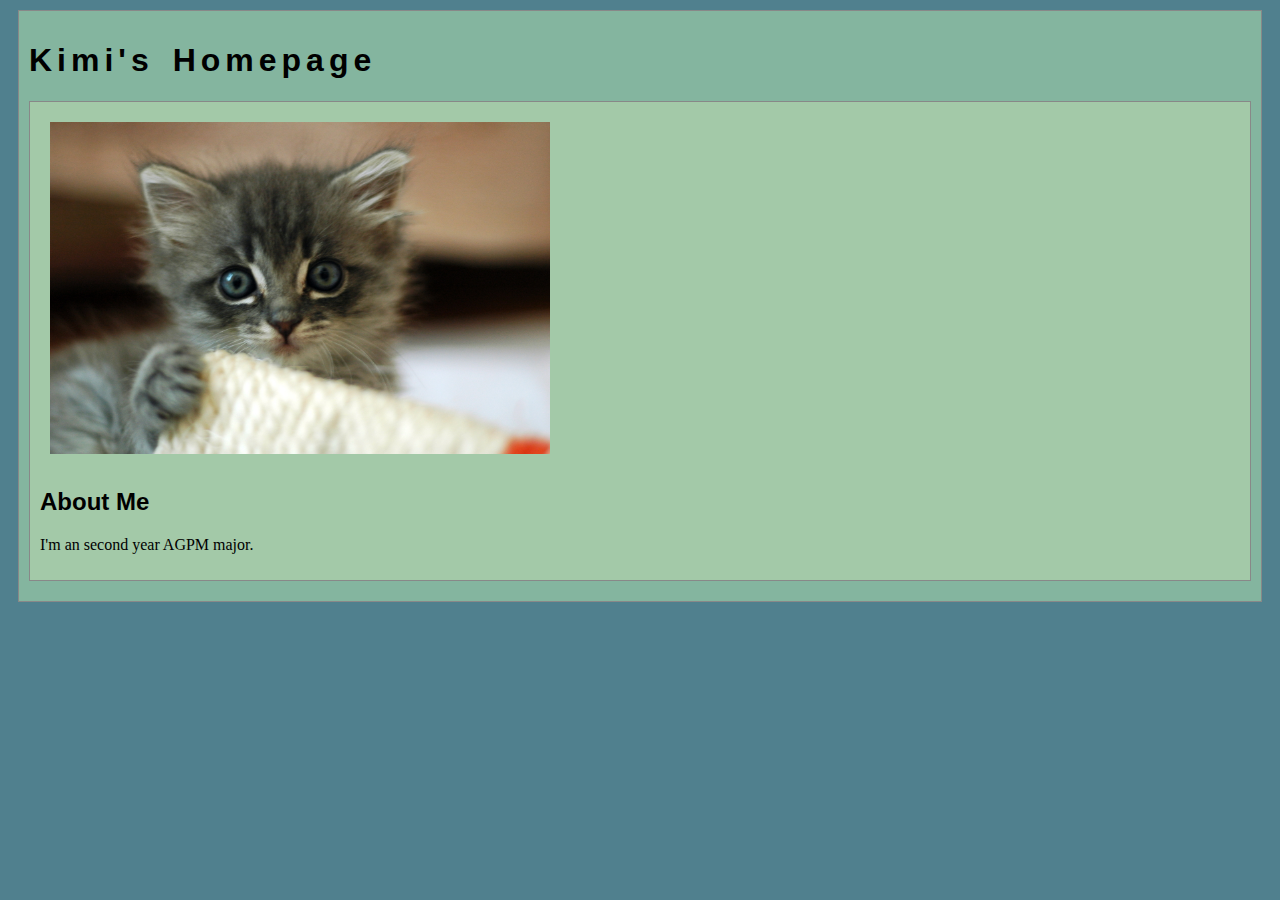
==== index.html @ 4eef9e46 "customize homepage." ====
<!DOCTYPE html>
<html>
<head>
	<!-- This title is used for tabs and bookmarks -->
	<title>Kimi's Homepage</title>

	<!-- Use UTF character set, a good idea with any webpage -->
	<meta charset="UTF-8" />
	<!-- Set viewport so page remains consistently scaled w narrow devices -->
	<meta name="viewport" content="width=device-width, initial-scale=1.0" />

	<!-- Include a sitewide CSS file for consistent styling across the site -->
	<link rel="stylesheet" type="text/css" href="css/site.css">
	<!-- Lab-specifc CSS file for any special styling of this particular page -->
	<link rel="stylesheet" type="text/css" href="css/homepage.css">
	<!-- Link to javascript file - DEFER waits until all elements are rendered -->

	<!-- <script type="text/javascript" src="./js/lab.js" DEFER></script> -->
</head>
<body>
	<!-- Style this page by changing the CSS in ../css/site.css or css/lab.css -->
	<main id="content">
		<section>
			<h1>Kimi's Homepage</h1>
			<div class="minor-section">
					<!-- Note that all filenames use lowercase and no spaces -->
					<img class="cat-photo" src="./img/cute-grey-kitten.jpg">
					<h2>About Me</h2>
					<p>I'm an second year AGPM major.</p>
			</div>

		</section>
		<nav id="links">
			<!-- Put links to labs here. -->
		</nav>
	</main>
</body>
</html>
---- css/site.css ----
/* we can use a single css file to style all the files in our wwebsite */

/* you can pick your own background colors, text colors, and fonts */

/* we can select an html element tag, in this case "body" will apply to the whole document */
body {
  background-color: #50808E;
}

/* we can have rules apply to multiple elements at the same time with commas */
h1,h2,h3 {
  font-family: sans-serif;
}

/* and we can have rules that overlap other rules, both take effect */
h1 {
  letter-spacing: 5px;
  word-spacing: 5px;
  font-size: 200%;
}

/* the hashtag in a CSS selector selects an element by id, e.g., id="content" */
#content {
  margin: 10px;
  padding: 10px;
  border: solid 1px #888;
  background-color: #84B59F;
}

/* the period in a CSS selector selects an element by class, e.g., class="minor-section" */
.minor-section {
  padding: 10px;
  margin-bottom: 10px;
  border: solid 1px #888;
  background-color: #A3C9A8;
}
---- css/homepage.css ----
/* this css file will only style the homepage of our site */

.cat-photo {
  margin: 10px;
  max-width: 500px;
}
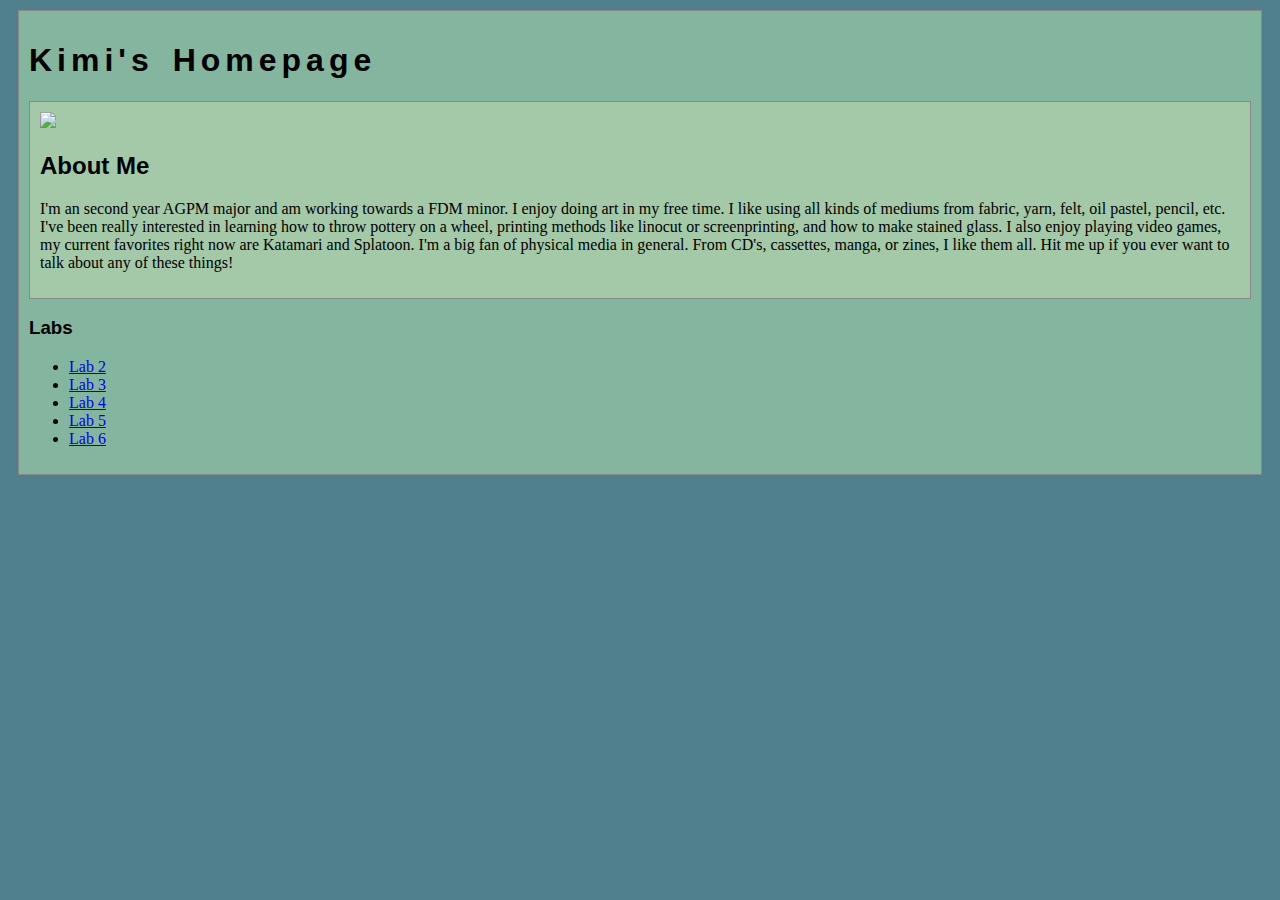
==== commit 31fe708b: "update" ====
--- a/index.html
+++ b/index.html
@@ -24,14 +24,22 @@
 			<h1>Kimi's Homepage</h1>
 			<div class="minor-section">
 					<!-- Note that all filenames use lowercase and no spaces -->
-					<img class="cat-photo" src="./img/cute-grey-kitten.jpg">
+					<img class="photo" src="C:\Users\kjyam\OneDrive\Documents\GitHub\art101\img\photo.jpg" width="500px">
 					<h2>About Me</h2>
-					<p>I'm an second year AGPM major.</p>
+					<p>I'm an second year AGPM major and am working towards a FDM minor. I enjoy doing art in my free time. I like using all kinds of mediums from fabric, yarn, felt, oil pastel, pencil, etc. I've been really interested in learning how to throw pottery on a wheel, printing methods like linocut or screenprinting, and how to make stained glass. I also enjoy playing video games, my current favorites right now are Katamari and Splatoon. I'm a big fan of physical media in general. From CD's, cassettes, manga, or zines, I like them all. Hit me up if you ever want to talk about any of these things!   </p>
 			</div>
 
 		</section>
 		<nav id="links">
-			<!-- Put links to labs here. -->
+			<h3>Labs</h3>
+			<ul>
+				<li><a href="C:\Users\kjyam\OneDrive\Documents\GitHub\art101\lab2\index.html">Lab 2</a></li>
+				<li><a href="C:\Users\kjyam\OneDrive\Documents\GitHub\art101\lab3\index.html">Lab 3</a></li>
+				<li><a href="C:\Users\kjyam\OneDrive\Documents\GitHub\art101\lab4\index.html">Lab 4</a></li>
+				<li><a href="C:\Users\kjyam\OneDrive\Documents\GitHub\art101\lab5\index.html">Lab 5</a></li>
+				<li><a href="C:\Users\kjyam\OneDrive\Documents\GitHub\art101\lab6\index.html">Lab 6</a></li>
+			</ul>
+			
 		</nav>
 	</main>
 </body>
--- a/css/homepage.css
+++ b/css/homepage.css
@@ -1,6 +1,6 @@
 /* this css file will only style the homepage of our site */
 
-.cat-photo {
+#photo{
   margin: 10px;
-  max-width: 500px;
+  width: 300px;
 }
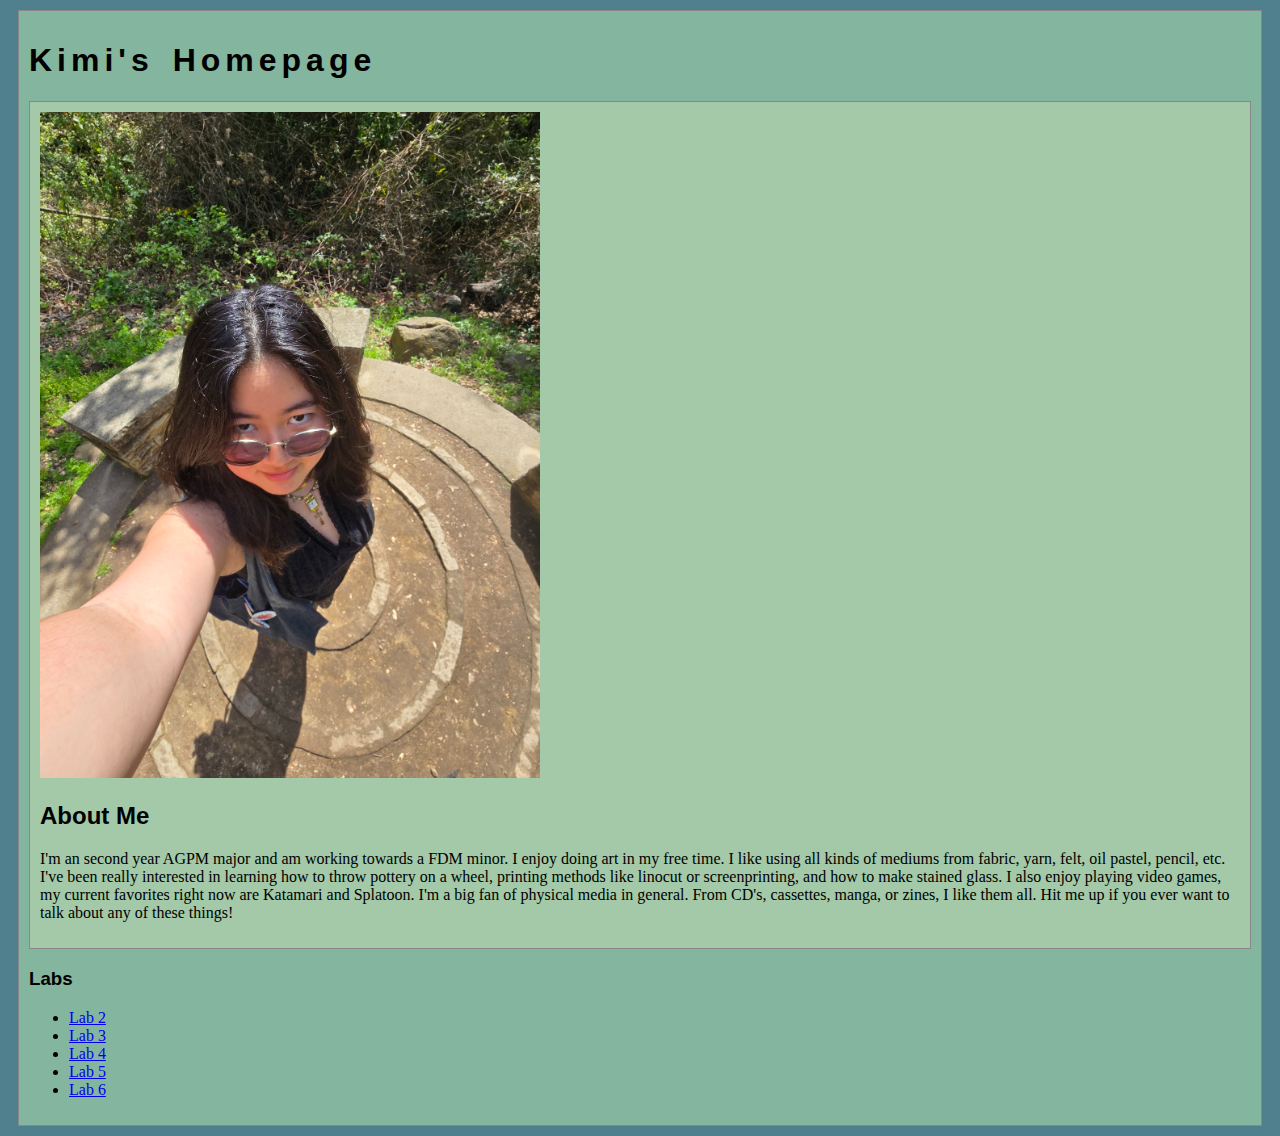
==== commit 9d2bb343: "new" ====
--- a/index.html
+++ b/index.html
@@ -24,7 +24,7 @@
 			<h1>Kimi's Homepage</h1>
 			<div class="minor-section">
 					<!-- Note that all filenames use lowercase and no spaces -->
-					<img class="photo" src="C:\Users\kjyam\OneDrive\Documents\GitHub\art101\img\photo.jpg" width="500px">
+					<img class="photo" src=".\img\photo.jpg" width="500px">
 					<h2>About Me</h2>
 					<p>I'm an second year AGPM major and am working towards a FDM minor. I enjoy doing art in my free time. I like using all kinds of mediums from fabric, yarn, felt, oil pastel, pencil, etc. I've been really interested in learning how to throw pottery on a wheel, printing methods like linocut or screenprinting, and how to make stained glass. I also enjoy playing video games, my current favorites right now are Katamari and Splatoon. I'm a big fan of physical media in general. From CD's, cassettes, manga, or zines, I like them all. Hit me up if you ever want to talk about any of these things!   </p>
 			</div>
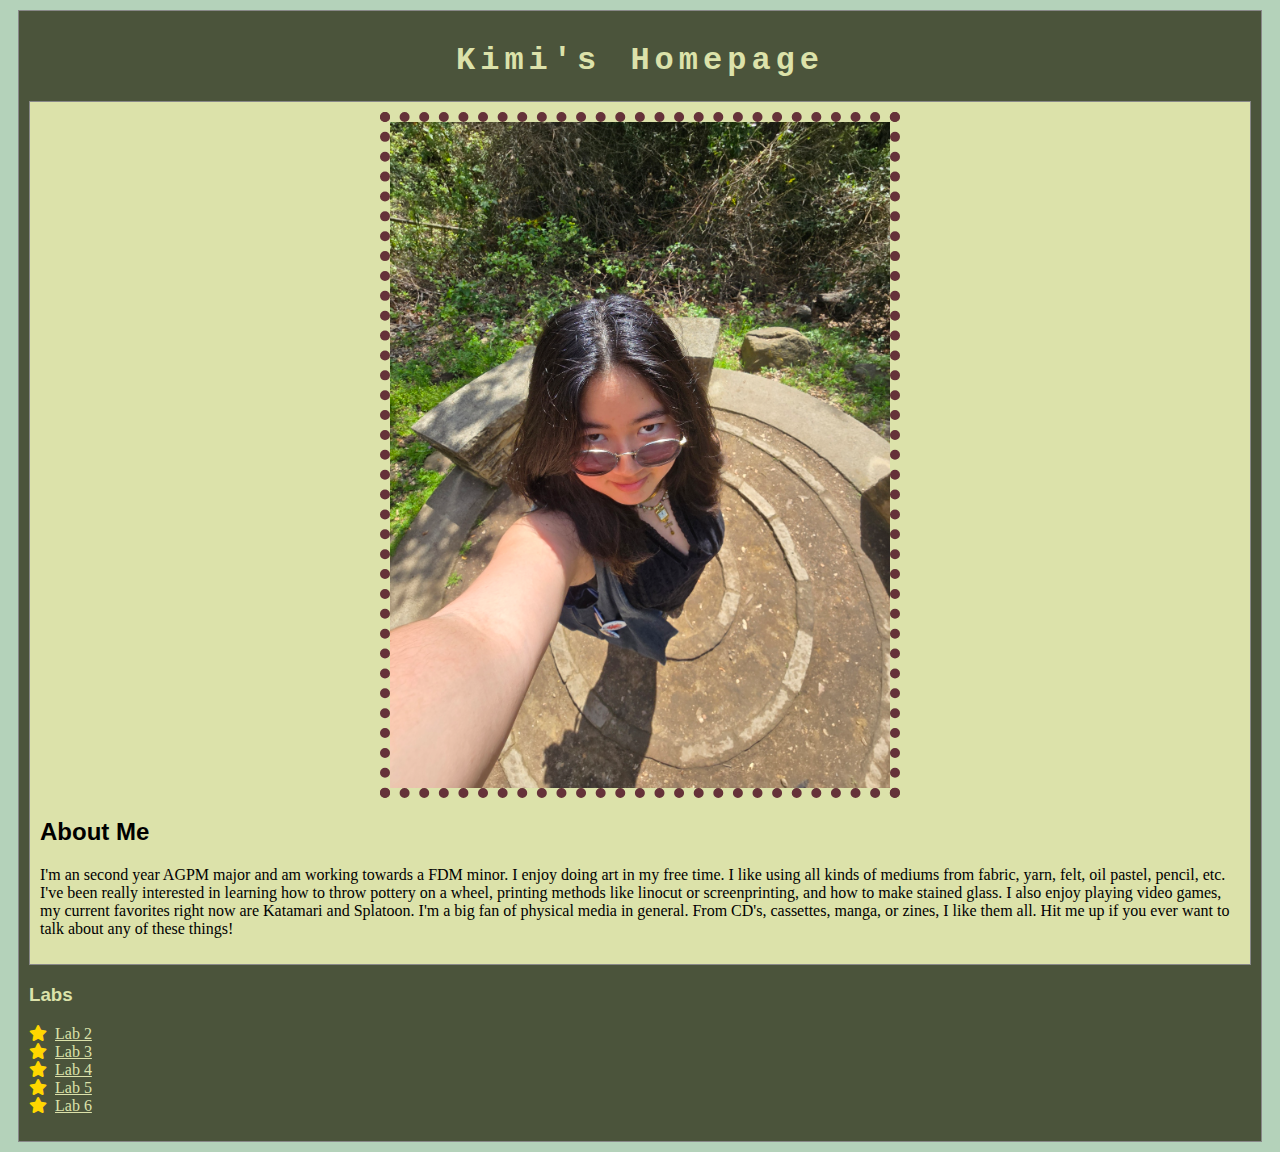
==== commit 97287cbd: "new" ====
--- a/index.html
+++ b/index.html
@@ -14,8 +14,9 @@
 	<!-- Lab-specifc CSS file for any special styling of this particular page -->
 	<link rel="stylesheet" type="text/css" href="css/homepage.css">
 	<!-- Link to javascript file - DEFER waits until all elements are rendered -->
-
+	
 	<!-- <script type="text/javascript" src="./js/lab.js" DEFER></script> -->
+	 <link rel="stylesheet" href="https://cdnjs.cloudflare.com/ajax/libs/font-awesome/5.15.4/css/all.min.css">
 </head>
 <body>
 	<!-- Style this page by changing the CSS in ../css/site.css or css/lab.css -->
@@ -24,7 +25,7 @@
 			<h1>Kimi's Homepage</h1>
 			<div class="minor-section">
 					<!-- Note that all filenames use lowercase and no spaces -->
-					<img class="photo" src=".\img\photo.jpg" width="500px">
+					<img class="photo" src="./img/photo.jpg" width="500px">
 					<h2>About Me</h2>
 					<p>I'm an second year AGPM major and am working towards a FDM minor. I enjoy doing art in my free time. I like using all kinds of mediums from fabric, yarn, felt, oil pastel, pencil, etc. I've been really interested in learning how to throw pottery on a wheel, printing methods like linocut or screenprinting, and how to make stained glass. I also enjoy playing video games, my current favorites right now are Katamari and Splatoon. I'm a big fan of physical media in general. From CD's, cassettes, manga, or zines, I like them all. Hit me up if you ever want to talk about any of these things!   </p>
 			</div>
@@ -33,11 +34,11 @@
 		<nav id="links">
 			<h3>Labs</h3>
 			<ul>
-				<li><a href="C:\Users\kjyam\OneDrive\Documents\GitHub\art101\lab2\index.html">Lab 2</a></li>
-				<li><a href="C:\Users\kjyam\OneDrive\Documents\GitHub\art101\lab3\index.html">Lab 3</a></li>
-				<li><a href="C:\Users\kjyam\OneDrive\Documents\GitHub\art101\lab4\index.html">Lab 4</a></li>
-				<li><a href="C:\Users\kjyam\OneDrive\Documents\GitHub\art101\lab5\index.html">Lab 5</a></li>
-				<li><a href="C:\Users\kjyam\OneDrive\Documents\GitHub\art101\lab6\index.html">Lab 6</a></li>
+				<li><a href="lab2/index.html">Lab 2</a></li>
+				<li><a href="lab3/index.html">Lab 3</a></li>
+				<li><a href="lab4/index.html">Lab 4</a></li>
+				<li><a href="lab5/index.html">Lab 5</a></li>
+				<li><a href="lab6/index.html">Lab 6</a></li>
 			</ul>
 			
 		</nav>
--- a/css/site.css
+++ b/css/site.css
@@ -3,8 +3,15 @@
 /* you can pick your own background colors, text colors, and fonts */
 
 /* we can select an html element tag, in this case "body" will apply to the whole document */
+img {
+  border: dotted 10px #653239;
+  display: block;
+  margin-left: auto;
+  margin-right: auto;
+}
+
 body {
-  background-color: #50808E;
+  background-color:#B4D2BA;
 }
 
 /* we can have rules apply to multiple elements at the same time with commas */
@@ -13,10 +20,15 @@
 }
 
 /* and we can have rules that overlap other rules, both take effect */
-h1 {
+
+h1 { 
+  color:#DCE2AA;
+  font-family: 'Courier New', Courier, monospace;
   letter-spacing: 5px;
   word-spacing: 5px;
   font-size: 200%;
+  text-align: center;
+  
 }
 
 /* the hashtag in a CSS selector selects an element by id, e.g., id="content" */
@@ -24,7 +36,7 @@
   margin: 10px;
   padding: 10px;
   border: solid 1px #888;
-  background-color: #84B59F;
+  background-color: #4B543B;
 }
 
 /* the period in a CSS selector selects an element by class, e.g., class="minor-section" */
@@ -32,5 +44,22 @@
   padding: 10px;
   margin-bottom: 10px;
   border: solid 1px #888;
-  background-color: #A3C9A8;
+  background-color: #DCE2AA;
 }
+h3{
+  color: #DCE2AA;
+}
+ul {
+  list-style: none; 
+  padding: 0;
+}
+ul li a {
+  color: #DCE2AA;
+}
+ul li::before {
+  content: "\f005"; 
+  font-family: "Font Awesome 5 Free";
+  font-weight: 900;
+  color: gold; 
+  margin-right: 8px; 
+}